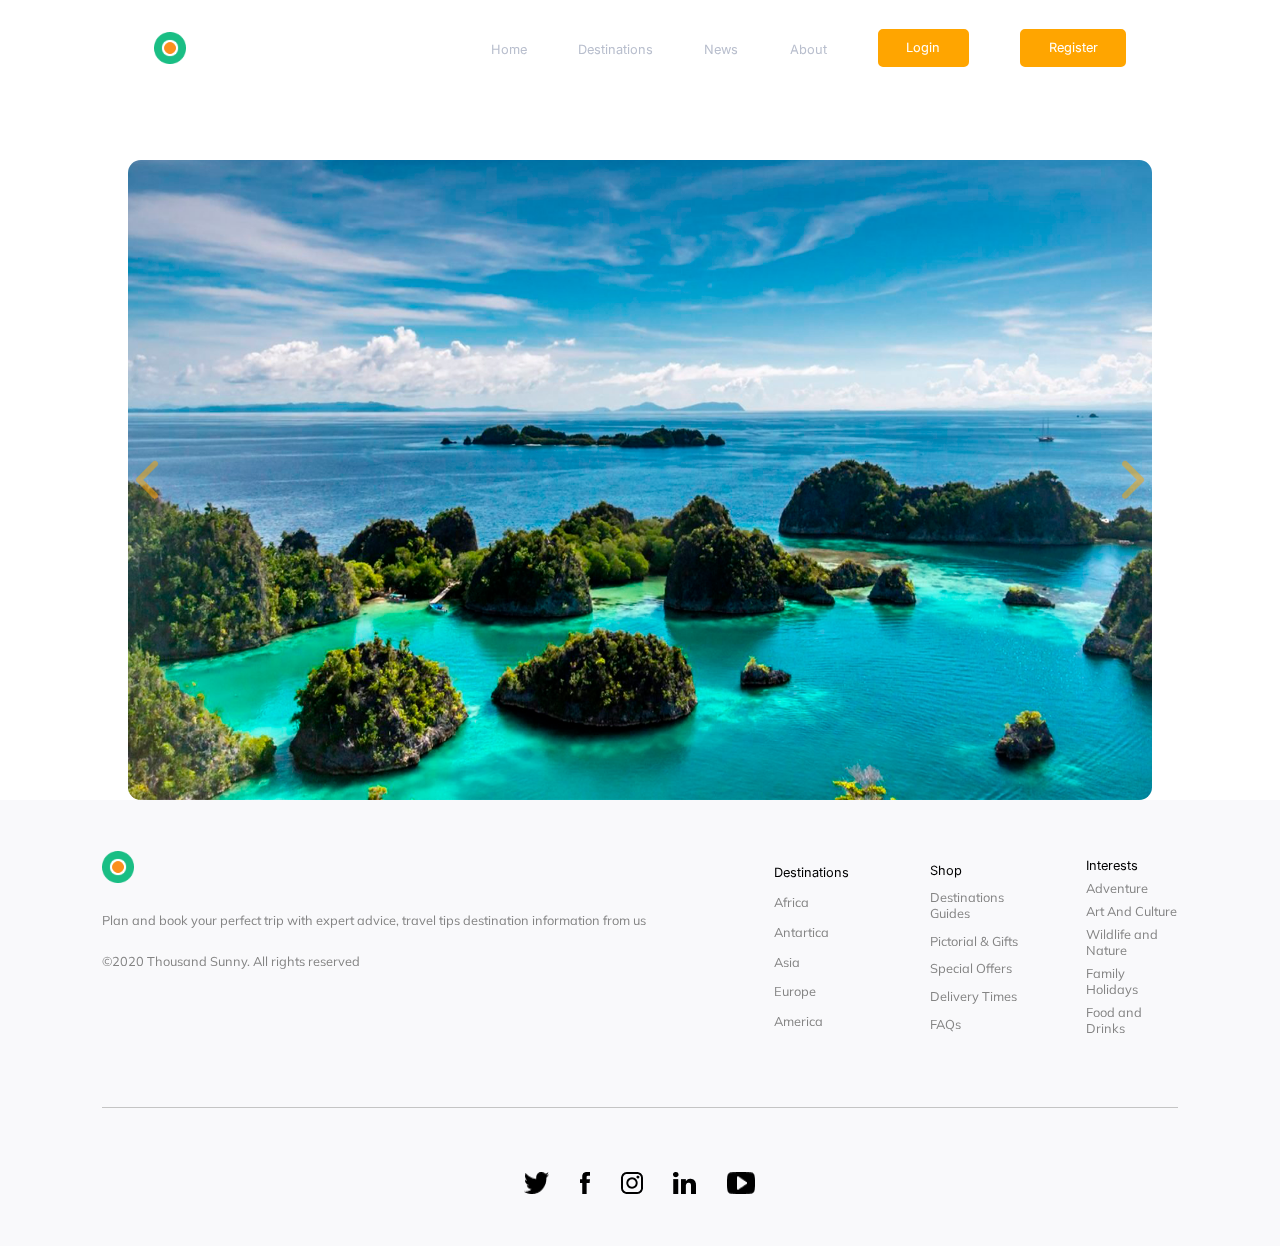
==== news.html @ 27283474 "version 1_9_9" ====
<!DOCTYPE html>
<html lang="en">
<head>
    <meta charset="UTF-8">
    <meta http-equiv="X-UA-Compatible" content="IE=edge">
    <meta name="viewport" content="width=device-width, initial-scale=1.0">
    <link rel="icon" type="image/x-icon" href="images/favicon.ico">
    <link rel="stylesheet" href="style.css">
    <link rel="preconnect" href="https://fonts.googleapis.com">
    <link rel="preconnect" href="https://fonts.gstatic.com" crossorigin>
    <link href="https://fonts.googleapis.com/css2?family=Inter:wght@600&display=swap" rel="stylesheet">
    <title>AdventureGit - News</title>
</head>   
<body>
    <button id="back-to-top" >&#8593;</button>
    <header class="search-header">
      <section class="up">
        <img src="images/logo.png" class="logo">
        <nav>
          <button id="menu-open">
            <div class="menu-style"></div>
            <div class="menu-style"></div>
            <div class="menu-style"></div>
          </button>
          <div id ="free_menu"></div>
          <ul id="menu">
            <li class="menu-button">
              <button id="menu-close">
                <div class="menu-style"></div>
                <div class="menu-style"></div>
                <div class="menu-style"></div>
              </button>
            </li>
            <li><a href="index.html">Home</a></li>
            <li><a href="search.html">Destinations</a></li>
            <li><a href="news.html">News</a></li>
            <li><a href="about.html">About</a></li>
            <li><button id="openLogin">Login</button>
            <li><button id="openRegister">Register</button></li>
          </ul>
        </nav>
      </section>
      <div id="auth-form-container"></div>
      <div id="login-form">
        <button id="close-auth-log"></button>
        <form>
          <input type="text" name="login" placeholder="Your login" required>
          <input type="password" name="password" placeholder="Your password" required>
          <button name="log in">Log in</button>
          <a id="change-to-reg" name="register">Don't have an account? Create one!</a>
        </form>
      </div>
      <div id="register-form">
        <button id="close-auth-reg"></button>
        <form>
          <input type="text" name="login" placeholder="Your login" required>
          <input type="email" name="email" placeholder="Your email" required>
          <input type="password" name="password" placeholder="Your password" required>
          <input type="password" name="password" placeholder="Confirm password" required>
          <button name="register">Register</button>
          <a id="change-to-log" name="login">Already have an account? Sign in!</a>
        </form>
      </div>
    </header>
    <main class="news-main">
        <section class="news-trending-stories">
            <div class="single-images">
                <div class="image-set">
                  <img src="images/search-result-1.png">
                  <img src="images/single-product-image-1-2.jpg">
                  <img src="images/single-product-image-1-3.jpg">
                  <img src="images/single-product-image-1-4.jpg">
                  <img src="images/single-product-image-1-5.jpg">
                </div>
        
                <nav>
                  <button id="prev-image"></button>
                  <button id="next-image"></button>
                </nav>
            </div>
        </section>
    </main>
    <footer>
        <section class="footer-up">
          <div class="footer-left">
            <img src="images/logo.png" class="logo">
            <p>Plan and book your perfect trip with
              expert advice, travel tips destination
              information from us</p>
            <p class="copyright">©2020 Thousand Sunny. All rights reserved</p>
          </div>
          <div class="right">
            <ul>Destinations
              <li><a href="search.html?location=africa">Africa</a></li>
              <li><a href="search.html?location=antarctica">Antartica</a></li>
              <li><a href="search.html?location=asia">Asia</a></li>
              <li><a href="search.html?location=europe">Europe</a></li>
              <li><a href="search.html?location=america">America</a></li>
            </ul>
            <ul>Shop
              <li><a href="index.html#guides-download">Destinations Guides</a></li>
              <li><a href="news.html#pictorial-and-gifts">Pictorial & Gifts</a></li>
              <li><a href="news.html#special-offers">Special Offers</a></li>
              <li><a href="about.html#delivery-times">Delivery Times</a></li>
              <li><a href="about.html#faqs">FAQs</a></li>
            </ul>
            <ul>Interests
              <li><a href="news.html#adventure">Adventure</a></li>
              <li><a href="news.html#art-and-culture">Art And Culture</a></li>
              <li><a href="news.html#wildlife-and-nature">Wildlife and Nature</a></li>
              <li><a href="news.html#family-holidays">Family Holidays</a></li>
              <li><a href="news.html#food-and-drinks">Food and Drinks</a></li>
            </ul>
          </div>
        </section>
        <div class="footer-separator"></div>
        <section class="footer-down">
          <img src="images/social-1.png">
          <img src="images/social-2.png">
          <img src="images/social-3.png">
          <img src="images/social-4.png">
          <img src="images/social-5.png">
        </section>
      </footer>
      <script src="script.js"></script>
</body>
</html>
---- style.css ----
@import url('https://fonts.googleapis.com/css2?family=Mulish:wght@300&display=swap');
@import url('https://fonts.googleapis.com/css2?family=Playfair+Display:wght@700&display=swap');
@import url("https://fonts.googleapis.com/css2?family=Inter&display=swap");

* {
    padding: 0;
    margin: 0;
    font-family: Inter, sans-serif;
    font-weight: 400;
}

*:focus-visible,
.up a:focus-visible,
.footer-up .right a:focus-visible,
input[type="submit"]:focus-visible {
    outline: 0;
    color: #1abc83;
    font-weight: bold;
    font-size: 1.2vw;
}

html, body {
    scroll-behavior: smooth;
}

#back-to-top {
    position:fixed;
    z-index:150;
    bottom: -100%;
    right:6vw;
    width: 4vw;
    height:4vw;
    font-size:2vw;
    transition: bottom 1s;
    display: flex;
    justify-content: center;
    align-content: center;
}


main section {
    margin-top: 15vw;
}

ul {
    list-style: none;
    display: flex;
    justify-content: flex-end;
    align-items: center;
    width: 100%;
}

li {
    margin: 0 2vw;
}

.up a {
    color: #B8BECD;
    font-size: 1vw;
    text-decoration: none;
}

.menu-button,
.menu-button button,
#menu-open {
    width: 0;
    height: 0;
    border: none;
    padding: 0;
}

nav {
    flex: 1;
    display: flex;
}

.logo {
    padding: 2vw;
    width: 2.5vw;
    height: 2.5vw;
}

.up     {
    display: flex;
    flex-wrap: nowrap;
    flex: 1;
}

header {
    height: 100vh;
    display: flex;
    flex-direction: column;
    padding: 0.5vw 10vw;
}

@media screen and (orientation: portrait) {
    header {
        height: 100vw;
    }
}

.down {
    flex: 9;
    display: flex;
    align-items: center;
}

.left {
    display: flex;
    flex-direction: column;
    justify-content: center;
    padding: 2vw;
    flex: 3;
}

.header_img {
    flex: 4;
    width: 25vw;

}
h1 {
    font-family: "Playfair Display", sans-serif;
    font-size: 4vw;
    width: 25vw;
    padding-bottom: 20%;
}

h3 {
    font-size: 1.1vw;
}

h2 {
    font-size: 2.5vw;
    font-family: "Playfair Display", sans-serif;
}

#auth-form-container {
    z-index: -100;
    position: fixed;
    top: 0;
    left: 0;
    width: 100%;
    height: 100%;
    opacity: 0;
    transition: opacity 1s;
}

#auth-form-container.opened-container {
    background-color: rgba(128, 128, 128, 0.644);
    z-index: 110;
    opacity: 100%;
    transition: 1s;
}

#login-form,
#register-form {
    position: fixed;
    z-index: 110;
    right: 50%;
    top: -150%;
    transform: translate(50%,-50%);
    background-color: snow;
    display: flex;
    flex-direction: column;
    justify-content: space-evenly;
    padding: 1% 1% 2% 1%;
    border: solid orange 0.25vw;
    border-radius: 5px;
    transition: top 1s;
}

#login-form form,
#register-form form {
    display: flex;
    flex-direction: column;
}


#change-to-reg,
#change-to-log {
    color: orange;
    text-align: center;
    margin-top: 1vw;
}

#register-form.opened-auth,
#login-form.opened-auth {
    transition: 0.5s ease-out;
    top: 50%;
}

#login-form input,
#register-form input {
    width: 25vw;
    font-size: 1.3vw;
    padding: 0.6vw 1.2vw;
    box-sizing: border-box;
    margin: 1vw;
    border: solid lightgrey 0.25vw;
    border-radius: 5px;
}

#login-form button,
#register-form button {
    font-size: 1.5vw;
    margin: 1vw;
    width: 25vw;
}

#login-form button[name="log in"],
#register-form button[name="register"] {
    margin-top: 4vw;
}

#login-form #close-auth-log,
#register-form #close-auth-reg {
    background: url("images/close-auth.png") no-repeat center/70%;
    border: none;
    width: 5vw;
    height: 5vw;
    margin: 0 0 3vw 0;
    padding: 0;
    align-self: flex-end;
    overflow: hidden;
}


.header-form {
    display: flex;
    flex-wrap: wrap;
    width: 30vw;
}

.header-form * {
    font-size: 1vw;
    padding: 0.8vw 1.5vw;
    width: 12vw;
    margin: 0.8vw 0.8vw 0.8vw 0;
    text-align: center;
    font-family: Arial, Helvetica, sans-serif;
}

.header-form legend {
    padding: 0;
    font-size: 1.5vw;
    text-align: start;
    font-weight: 600;

}

.header-square {
    background-color: black;
    width: 4vw;
    height: 0.3vw;
    padding: 0;
    margin-right: 15vw;
}

select {
    border: solid lightgrey 0.25vw;
    border-radius: 5px;
}

select:hover {
    border-color: orange;
}

option:hover {
    background-color: orange;
}

button,
input[type="submit"]{
    border-radius: 5px;
    padding: 0.7vw 2vw;
    color: white;
    background-color: orange;
    border: solid orange 0.25vw;
    font-weight: 400;
    font-size: 1vw;
}
button[name="login"] {
    background-color: white;
    color: orange;
}

main {
    padding: 0 10vw;
}

.main-1,
.main-2-header,
.main-2-list,
.main-3,
.main-4-header,
.main-4-list,
footer {
    display: flex;
}

.main-1 img,
.main-3 img {
    flex: 5;
    width: 10vw;
}

.main-1-paragraph,
.main-3-paragraph {
    flex: 4;
    padding: 2vw;
}
.main-1-paragraph h2,
.main-3-paragraph h2 {
    margin: 2vw;
    padding-top: 4vw;
}
.main-1-paragraph p,
.main-3-paragraph p {
    font-family: "Mulish", sans-serif;
    font-size: 1.5vw;
    color: #7D7987;
    margin: 2vw;
}

.main-1-button {
    margin: 2vw;
    font-size: 1vw;
}

.up a:hover {
    color: #7D7987;
}

.up button[name="login"]:hover {
    color: white;
    background-color: orange;
}

button:hover,
input[type="submit"]:hover,
.main-2-header a,
.main-4-header a,
.main-4-list a   {
    color: orange;
    background-color: white;
}

.main-2-header,
.main-4-header {
    align-items: center;
    justify-content: space-between;
}

.main-2-header a,
.main-4-header a,
.main-4-list a {
    font-size: 1.5vw;
    text-decoration: none;
}

.main-2-header a:hover,
.main-4-header a:hover,
.main-4-list a:hover,
.single-back:hover{
    color: #B8BECD;
}

.main-2-list,
.main-4-list {
    justify-content: space-between;
    padding-top: 2vw;
}

.main-2-list h3,
.main-2-list p,
.main-4-list h3,
.main-4-list p  {
    background-color: #fff;
    width: 10vw;
    padding-right: 1vw;
}

.main-2-list h3 {
    border-top-right-radius: 10px;
    padding-top: 1vw;
}

.main-2-list p,
.main-4-list p {
    color: #7D7987;
    font-size: 1.2vw;
}

.main-2-list a {
    border-radius: 10px;
    background-repeat: no-repeat;
    display: flex;
    justify-content: flex-end;
    flex-direction: column;
    width: 15vw;
    height: 20vw;
    background-size: cover;
    text-decoration: none;
    color: black;
}

.main-2-list-paragraph-1 {
    background-image: url("images/main-2-image-1.png");
}

.main-2-list-paragraph-2 {
    background-image: url("images/main-2-image-2.png");
}
.main-2-list-paragraph-3 {
    background-image: url("images/main-2-image-3.png");
}
.main-2-list-paragraph-4 {
    background-image: url("images/main-2-image-4.png");
}

.main-3-paragraph {
    padding-left: 0;
}
.main-3-paragraph p,
.main-3-paragraph h2,
.main-3-paragraph button{
    margin-left: 0;
}

.main-4 {
    margin-bottom: 15vw;
}

.main-4-list div {
    width: 17vw;
}

.main-4-list img {
    width: 100%;
    height: 17vw;
    margin-bottom: 1.5vw;
    border-top-right-radius: 10px;
    border-top-left-radius: 10px;
}

.main-4-list div {
    display: flex;
    flex-direction: column;

}

.main-4-list h3 {
    width: 100%;
    padding: 0;
    font-size: 1.2vw;
}

.main-4-list p {
    padding: 1vw 0;
    margin: 0;
    width: 100%;
    font-size: 1vw;
}

.main-4-list a {
    font-size: 1vw;
}

footer {
    display: flex;
    flex-direction: column;
    background-color: #F9F9FB;
    padding: 4vw 8vw;
}

.footer-up {
    display: flex;
    height: 15vw;
}

.footer-up * {
  font-size: 1vw;
}

.footer-up .left {
    flex: 3;
    display: flex;
    flex-direction: column;
    padding: 0;
}

.footer-up .right {
    flex: 8;
    display: flex;
}

.footer-up .right ul {
    display: flex;
    flex-direction: column;
    justify-content: space-evenly;
    align-items: flex-start;
    flex: 1;
    padding-left: 5vw;

}

.footer-up .right ul li {
    margin: 0;

}

.footer-up .right a {
    text-decoration: none;
    color: #848484;
    font-family: "Mulish", sans-serif;
}

.footer-up .right a:hover {
    color: orange;
}

.footer-left {
    padding-right: 5vw;
}

.footer-left p {
    padding-top: 2vw;
    color: #848484;
    font-family: "Mulish", sans-serif;
}

.footer-separator {
    width: 100%;
    height: 0.1vw;
    background-color: #C4C4C4;
    margin: 5vw 0;
}

.footer-up .logo {
    padding: 0;
}

.footer-up .left .copyright {
    padding-top: 5vw;
}

.footer-down {
    display: flex;
    justify-content: center;
}

.footer-down img {
    padding: 0 1.2vw;
}

.main-2-list a:hover,
.main-4-list img:hover,
.offer:hover {
    transform: scale(1.05);
    transition: 0.5s;
}



@media only screen and (min-width : 280px) and (max-width : 480px) {
    
    #back-to-top {
        position:fixed;
        bottom: -100%;
        right:8vw;
        width: 12vw;
        height:12vw;
        font-size:5vw;
        transition: bottom 1s;
        display: block;
    }
  
    header {
        padding: 0;
        height: 100vh;
    }
    .down {
        flex-direction: column;
        margin-top: 15%;
        padding: 5vw;
        flex: 0;
    }

    .left {
        width: 90%;
        flex: 0;
        align-items: center;
        order: 2;
    }

    .header-form  {
        width: 100%;
    }


    .left h1 {
        padding: 10% 15%;
        font-size: 6vw;
        width: 80%;
    }

    .header-form select,
    .header-form input{
        font-size: 4vw;
        width: 45%;
    }

    ul li button {
        width: 30vw;
        border: 2px solid orange;
    }

    .header-form input {
        font-size: 5vw;
    }

    .header-form legend {
        font-size: 4vw;
        width: 100%;
    }

    .header-square {
        margin-right: 80%;
        width: 15%;
        height: 3%;
    }


    .header_img {
        width: 100%;
        flex: 0;
        order: 1;
    }

    .up {
        position: fixed;
        background-color: orange;
        width: 100%;
        box-sizing: border-box;
        height:15vw;
        z-index:10;
    }

    .logo {
        width: auto;
        height: auto;
        padding:3vw;
    }

    nav {
        justify-content: flex-end;
    }

    nav ul {
        flex-direction: column;
        position: absolute;
        right: -100%;
        width: 35vw;
        height: 100vh;
        align-items: baseline;
        justify-content: flex-start;
        padding: 0.8vw 3vw 0.8vw 10vw;
        background-color: snow;
        transition: right 1.5s;
    }
    
    #free_menu {
      right:-100%;
      width:55vw;
      height:100vh;
      position:absolute;
      transition: right 2s;
    }
    .up a, 
   .up button{
        font-size: 4vw;
    }
    
   .up li {
     margin: 2vw;
    }
   
    .menu-button,
    #menu-open {
    background-color:orange ;
    width :10vw;
    height:10vw;
    align-self: flex-end;
    }
    
   .menu-button {
     background-color: snow;
   }
    
    #menu-open, 
    #menu-close {
      padding: 1vw;
      display:flex;
      flex-direction: column;
      justify-content: space-around ;
      align-items: center;
      background-color: snow;
    }
    
    .menu-style {
        width: 90%;
        height: 10%;
        background-color: snow;
        border: solid snow 1px;
        border-radius: 0.5vw;
    }
    
    #menu-close .menu-style {
        background-color: orange;
        height:15%;
    }

    .menu-button button {
        width: 100%;
        height: 100%;
    }

    #menu-open {
        align-self: center;
        margin-right: 5vw;
        background-color: orange;
    }

    #login-form,
    #register-form {
        width: 50vw;
    }

    #login-form form,
    #register-form form {
        justify-content: center;
    }

    #login-form form input,
    #login-form button,
    #register-form form input,
    #register-form button {
        margin: 0 0 3vw 0;
        font-size: 3vw;
        width: 100%;
    }

    #login-form form a,
    #register-form form a {
        font-size: 3vw;
    }

    #login-form #close-auth-log,
    #register-form #close-auth-reg {
        width: 10vw;
        height: 10vw;
    }

    

    main {
        padding: 0 5vw;
    }
    
    .main-2,
    .main-3 {
        margin-top: 5vw;
    }

    .main-2-header,
    .main-4-header {
        margin-bottom: 5vw;
    }

    .main-2-header h2,
    .main-4-header h2 {
        font-size: 5vw;
    }

    .main-2-header a,
    .main-4-header a {
        font-size: 4vw;
    }

    .main-2-list,
    .main-4-list {
        flex-wrap: wrap;
        justify-content: space-between;
        height: 80vh;
    }

    .main-4-list {
        height: 100vh;
    }

    .main-2-list a {
        width: 48%;
        height: 40%;
    }

    .main-4-list div {
        height: 50%;
        width: 45%;
    }

    .main-2-list h3,
    .main-2-list p {
        width: 30vw;
        font-size: 4vw;
        padding-left: 1vw;
    }

    .main-1,
    .main-3{
        flex-direction: column;
    }

    .main-1 img,
    .main-3 img {
        width: 100%;
        order: 1;
    }

    .main-4-list img {
        height: 50%;
        border-radius: 5px;
    }

    .main-4-list h3 {
        font-size: 4vw;
    }

    .main-4-list p {
        font-size: 3vw;
        padding: 2vw 0;
    }

    .main-4-list a {
        font-size: 4vw;
    }

    .main-1-paragraph,
    .main-3-paragraph {
        order: 2;
    }

    .main-1-paragraph p,
    .main-3-paragraph p {
        font-size: 5vw;
    }

    .main-1-paragraph button,
    .main-3-paragraph button {
        padding: 2vw 4vw ;
        font-size: 4.5vw;
    }

    .main-1-paragraph h2,
    .main-3-paragraph h2 {
        font-size: 8vw;
    }

    .footer-up {
        flex-direction: column;
        height: auto;
    }

    .footer-left {
        display: flex;
        flex-direction: row;
        padding: 2vw;
        order: 2;
        flex-wrap: wrap;
        align-items: center;
    }

    footer {
        padding: 2vw;
    }

    .footer-left img {
        width: 6vw;
    }

    .footer-up .right {
        order: 1;
        justify-content: flex-start;
        padding:2vw;
        flex: 0;
        height: 200vh;
    }

    .footer-up .right ul,
    .footer-up .right li,
    .footer-up .right a {
        font-size: 3vw;
        margin: 0;
        text-align: start;
        padding-left: 0;
    }

    .footer-up .right ul {
        align-items: stretch;
        row-gap: 2vw;
        padding-left: 4vw;
    }

    .footer-left p {
        padding-left: 2vw;
        padding-top: 0;
        font-size: 3vw;
        width: 90%;
    }

    .footer-left .copyright {
        padding: 2vw 2vw 2vw 0;
    }

    .footer-separator {
        margin: 2vw 0;
    }

    .footer-down {
        justify-content: space-evenly;
        padding: 2vw;
    }
    
   
}

.opened{
    transition: 0.8s;
    right: 0;
}

#free_menu.opened_free {
    transition: 0.8s;
    right:45vw;
}

#back-to-top.backToTopAnim {
    transition: 0.5s;
    bottom: 5vw;
}



/* search page styles */


.search-header {
    height: auto;
}

.search-header .up {
    flex: 0;
}

.main-search {
    display: flex;
    flex-direction: column;
    padding: 0 9vw;
}

.search-results {
    flex: 8;
    background-color: white;
    margin: 0;
    padding: 2vw;
}

.filters {
    flex: 2;
}

.search-form {
    padding: 0 2vw;
    display: flex;
    justify-content: flex-start;
    gap: 2vw;
}

.search-form select,
.search-form input {
    width: 10vw;
    font-size: 1vw;
}

.search-form input {
    margin-left: auto;
}

.found-count {
    width: auto;
    font-size: 1.8vw;
    padding: 0;
    margin-bottom: 2vw;
    display: flex;
    justify-content: flex-start;
}

.offers {
    display: flex;
    justify-content: center;
    gap: 3.7vw;
    flex-wrap: wrap;
}

.offer {
    width: 30%;
    background-color: #FFFEFE;
    border-radius: 15px;
    box-shadow: 0 0 10px 10px #e5e5e5;
    text-decoration: none;
}

.offer img {
    border-radius: 15px;
    width: 100%;
}

.offer * {
    color: black;
}

.offer-title {
    font-size: 1.5vw;
    padding: 0.8vw 1vw 0 1vw;
}

.price {
    color: orange;
    font-size: 1.4vw;
    padding:0.5vw 1vw;
}

.properties {
    width: 100%;
    display: flex;
    flex-wrap: wrap;
}

.properties * {
    width: auto;
    display: flex;
    font-size: 1vw;
    padding: 0.3vw 1vw 0 1vw;
}

.desc {
    color: #7D7987;
    width: 100%;
    font-size: 0.8vw;
    padding: 0.8vw 1vw;
}

.properties .location {
    width: 100%;
}

/* search page styles mobile*/

@media only screen and (min-width : 280px) and (max-width : 480px) {
  .offer {
     width: 98%;
  } 
  
  .found-count {
     padding: 5vw 1vw;
     font-size: 5vw;
  }
  
  .filters {
     padding: 0;
     display:flex;
  }
  
  .search-form {
     width: 100%;
     display: flex;
     justify-content: space-evenly;
     flex-wrap: wrap;
  }
  
 .search-form select, 
 .search-form input[type="submit"] {
     width: 28%;
     font-size: 3vw;
     padding: 1vw;
     margin: 1vw 0;
 }
  
  .main-search {
     padding: 20vw 5vw;
  }
 
  .properties * {
     font-size: 3vw;
     padding: 1vw 5vw;
  }
  
  .offer-title {
     font-size: 5vw;
     padding-left: 5vw;
  }
  
  .price{
     font-size: 5vw;
     padding-left: 5vw;
  }
  
  .properties .desc {
     padding-bottom: 5vw;
  }
  
}

/* single page styles */

.single-main {
    display: flex;
    padding: 2vw 5vw 15vw 5vw;
}

.single-images {
    flex: 5;
    position: relative;
    display: flex;
    align-items: center;
    margin-top: 0;
    overflow: hidden;

    border-radius: 1vw;
}

.single-images nav {
    position: absolute;
    top: 50%;
    transform: translateY(-50%);
    display: flex;
    width: 100%;
    justify-content: space-between;
}

#prev-image,
#next-image {
    background: url("images/arrow-left.png") center no-repeat;
    background-size: contain;
    padding: 0;
    width: 3vw;
    height: 3vw;
    border: none;
    opacity: 50%;
}

#next-image {
    background: url("images/arrow-right.png");
    background-size: contain;
}

#prev-image:hover,
#next-image:hover {
    opacity: 100%;
}

.image-set {
    display: flex;
    position: absolute;
    width: 100%;
    height: 100%;
    left: 0;
    transition: all ease 1s;
}

.single-title {
    padding: 0;
}

.single-subtitle {
    font-size: 1.5vw;
    color: #1abc83;
    font-family: "Mulish", sans-serif;
    font-weight: bold;
}

.single-price {
    color: orange;
    padding-bottom: 1vw;
}

.single-properties {
    flex: 4;
    margin: 0;
    padding-left: 4vw;
    display: flex;
    flex-direction: column;
}

.single-properties .properties {
    margin-top: 0;
    padding-bottom: 2vw;
}

.single-properties .properties * {
    padding: 1vw 1vw 0 0;
    font-size: 1.1vw;
    color: #7D7987;
}

.single-properties button {
    width: 40%;
    margin-top: auto;
}

.single-images img {
    display: flex;
    width: 100%;
}

.slide {
    left: -100%;
}

.single-description {
    font-size: 1.1vw;
}

.single-back {
    color: orange;
    text-decoration: none;
    font-size: 1vw;
    margin-top: 1vw;
}


/* single page styles mobile */

@media only screen and (min-width: 280px) and (max-width: 480px) {
    .single-main {
        flex-direction: column;
        margin-top: 20vw;
        height:85vh;
    }

    .single-properties {
        padding-left: 0;
        flex-direction: row;
        flex-wrap: wrap;
        align-items: center;
        margin-top: 1vw;
    }

    .single-title {
        font-size: 8vw;
        display: flex;
        flex-wrap: wrap;
        align-content: center;
        order: -1;
        width: auto;
        margin-right: 1vw;
    }

    .single-subtitle {
        font-size: 5vw;
        display: flex;
        flex-wrap: wrap;
        align-content: flex-start;

    }

    .single-price {
        margin-left: auto;
        margin-right: 1vw;
        font-size: 8vw;
        padding: 0;
    }

    #prev-image,
    #next-image {
        width: 5vw;
        height: 5vw;
    }

    .single-description {
        font-size: 4vw;
        display: flex;
        order: 1;
    }

    .single-properties .properties {
        margin: 4vw 0;
    }

    .single-properties .properties * {
        font-size: 4vw;
    }

    .single-properties button {
        display: flex;
        order: 2;
        font-size: 5vw;
        margin-top: 5vw;
    }
}

/* news page styles */ 

.news-trending-stories {
    margin-top: 5vw;
}

.news-main .single-images {
    height: 50vw;
}
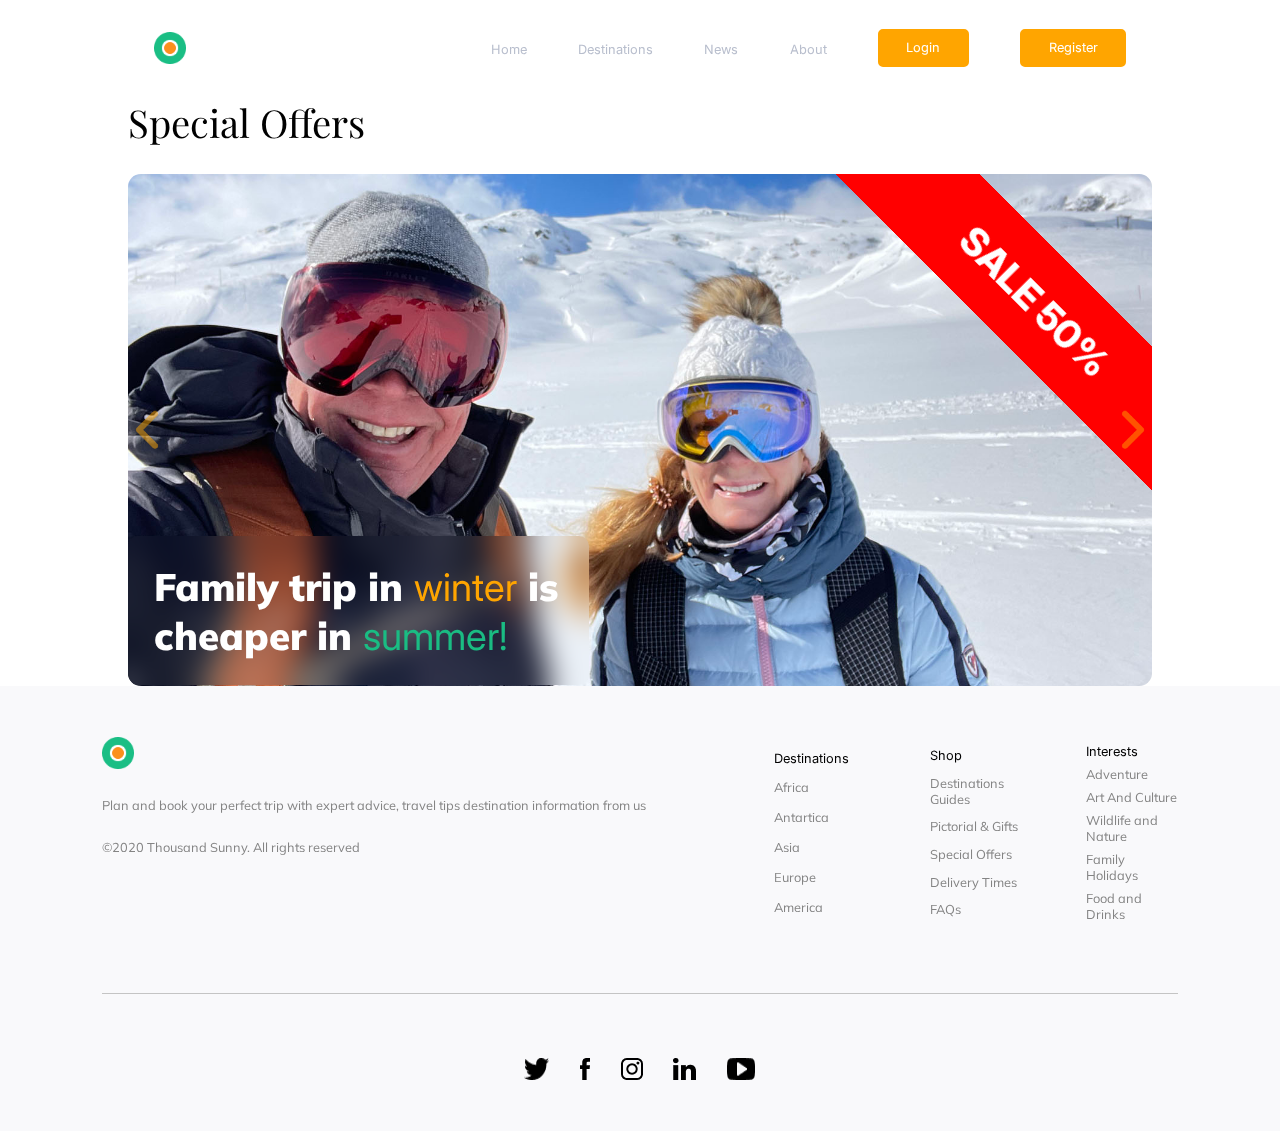
==== commit 6dd7ca3a: "version 2.0" ====
--- a/news.html
+++ b/news.html
@@ -63,16 +63,25 @@
       </div>
     </header>
     <main class="news-main">
-        <section class="news-trending-stories">
+        <section id="special-offers" class="special-offers">
+            <h1>Special Offers</h1>
             <div class="single-images">
                 <div class="image-set">
-                  <img src="images/search-result-1.png">
-                  <img src="images/single-product-image-1-2.jpg">
-                  <img src="images/single-product-image-1-3.jpg">
-                  <img src="images/single-product-image-1-4.jpg">
-                  <img src="images/single-product-image-1-5.jpg">
+                  <div class="new-article a1">
+                      <h2 class="new-title">Family trip in <b style="color: orange;">winter</b> is cheaper in 
+                        <b style="color: #1abc83;">summer!</b></h2>
+                      <div class="sale-wrap">SALE 50%</div>
+                  </div>
+                  <div class="new-article a2">
+                      <h2 class="new-title">Article two</h2>
+                  </div>
+                  <div class="new-article a3">
+                      <h2 class="new-title">Article three</h2>
+                  </div>
+                  <div class="new-article a4">
+                      <h2 class="new-title">Article four</h2>
+                  </div>
                 </div>
-        
                 <nav>
                   <button id="prev-image"></button>
                   <button id="next-image"></button>
--- a/style.css
+++ b/style.css
@@ -1310,12 +1310,83 @@
 
 /* news page styles */ 
 
-.news-trending-stories {
-    margin-top: 5vw;
+
+.special-offers {
+    margin-top: 0;
+}
+
+.special-offers h1 {
+    padding: 0;
+    width: 100%;
+    font-size: 3vw;
 }
 
 .news-main .single-images {
-    height: 50vw;
-}
-
-
+    height: 40vw;
+    width: 100%;
+    margin-top: 2vw;
+}
+
+.news-main .image-set {
+    width: 400%;
+}
+
+.new-article {
+    width: 100%;
+    height: 100%;
+    box-sizing: border-box;
+    overflow: hidden;
+    display: flex;
+}
+
+.a1 {
+    background: url("images/new-hot-1.jpg") center no-repeat;
+    background-size: cover;
+}
+.a2 {
+    background-color: orange;
+}
+.a3 {
+    background-color: yellow;
+}
+.a4 {
+    background-color: lime;
+}
+
+.sale-wrap {
+    position: relative;
+    display: flex;
+    justify-content: center;
+    align-items: center;
+    font-size: 3vw;
+    font-weight: 800;
+    color: white;
+    right: -15%;
+    top: 15%;
+    width: 53%;
+    height: 20%;
+    background-color: red;
+    rotate: 45deg;
+}
+
+.new-title {
+    margin-top: auto;
+    color: white;
+    margin-right: auto;
+    padding: 2vw;
+    font-family: Mulish;
+    font-size: 3vw;
+    font-weight: 900;
+    backdrop-filter: blur(15px);
+    width: 40%;
+    border-radius: 10px;
+
+}
+
+@media only screen and (min-width: 280px) and (max-width: 480px) {
+
+    .news-main {
+        margin-top: 20vw;
+    }
+
+}